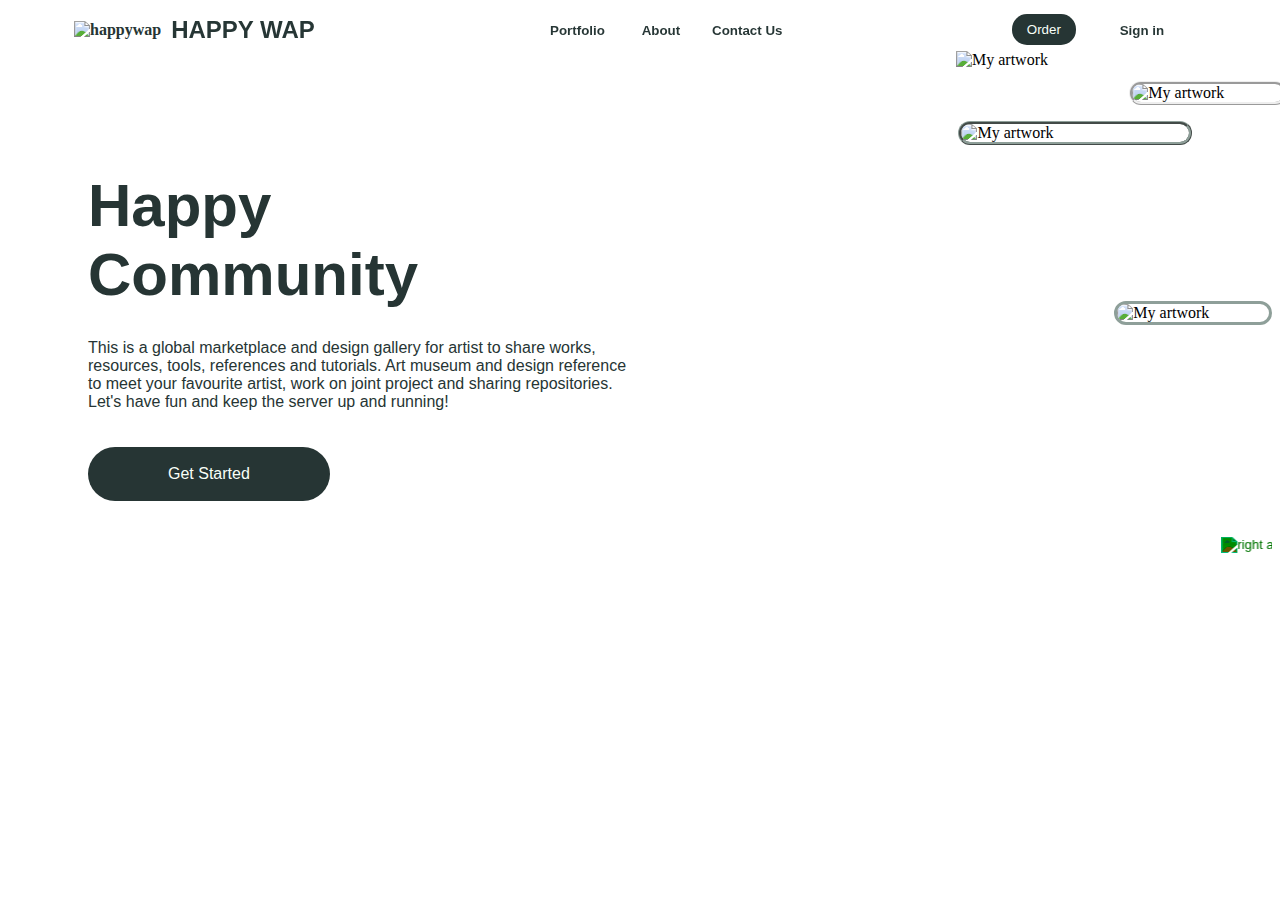
==== index.html @ a6a56e61 "Rename Happywap.html to index.html" ====
<!DOCTYPE html>
<html lang="en">

<head>
    <meta charset="UTF-8">
    <meta http-equiv="X-UA-Compatible" content="IE=edge">
    <meta name="viewport" content="width=device-width, initial-scale=1.0">
    <title>CONCEPT ART PORTFOLIO</title>
    <link rel="stylesheet" href="happywap.css">

    

    <link rel="stylesheet" href="./fontawesome-free-5.15.4-web/css/all.css">
</head>

<body>
    <div id="titlebar">
        <table class="bodytable">
            <tbody>
                <tr>
                    <td>
                        <table class="logo">
                            <tr>
                                <td><a href="./Happywap.html"><img src="Images/logo.png" alt="happywap" title="homepage"
                                            class="logo"></a></td>
                                <td>
                                    <form action="./Happywap.html"><button class="hpw">HAPPY WAP</button></form>
                                </td>
                            </tr>
                        </table>
                    </td>

                    <td>
                        <table class="tab">
                            <tr>
                                <td>
                                    <form action="./portfolio-page"><button class="btn">Portfolio</button></form>
                                </td>
                                <td>
                                    <form action="./About-me"><button class="btn">About</button></form>
                                </td>
                                <td>
                                    <form action="./contact-us"><button class="btn">Contact Us</button></form>
                                </td>
                            </tr>
                        </table>
                    </td>

                    <td>
                        <table class="icon">
                            <tr>
                                <td>
                                    <form action="./searchpage.html"><button class="icn"><i
                                                class="fa fa-search"></i></button></form>
                                </td>
                                <td>
                                    <form action="./shoppingpage.html"><button class="icn"><i
                                                class="fa fa-shopping-cart"></i></button></form>
                                </td>
                                <td>
                                    <form action="./paymentpage.html"><button class="icn"><i
                                                class="fa fa-wallet"></i></button></form>
                                </td>
                                <td>
                                    <form action="./orderpage.html"><button class="ord">Order</button></form>
                                </td>
                                <td>
                                    <form action="./sign-in"><button class="btn">Sign in</button></form>
                                </td>
                            </tr>
                        </table>
                    </td>
                </tr>

            </tbody>


        </table>
    </div>

    <div>
        <img src="Images/Comic-alien-smaller.png" alt="My artwork" class="comic">
    </div>

    <div id="HappyCo">
        <ol class="a">
            <li> Happy <br> Community</li>
        </ol>
    </div>
    <div id="Descr">
        <ol class="b">
            <li>
                This is a global marketplace and design gallery for artist to share works,<br>
                resources, tools, references and tutorials. Art museum and design reference <br>
                to meet your favourite artist, work on joint project and sharing repositories. <br>
                Let's have fun and keep the server up and running! <br>
            </li>
        </ol>

    </div>
    <div id="gets">
        <form action="./Login page.html"><button class="getstat">Get Started</button></form>
    </div>

    <div>
        <img src="Images/gangstar.png" alt="My artwork" class="gang">
        <img src="Images/hero-galll.png" alt="My artwork" class="herogl">
        <img src="Images/boondocks.png" alt="My artwork" class="boondocks">
    </div>

    <br>
    <br>
    <div>
        <marquee behavior="" direction=""><img src="Images/SVG/angle-double-right.svg" alt="right arrow" class="arrow">
            Reach out to me on the following platform: 
            &nbsp;&nbsp;<img src="Images/SVG/angle-right.svg" alt="ritearrow" class="arrow">
            <img src="Images/SVG/email.svg" alt="left arrow" class="arrow">
             Hussainartvector@gmail.com
            &nbsp;&nbsp;<img src="Images/SVG/facebook.svg" alt="facebook" class="arrow">
             web.facebook.com/brymezHD
            &nbsp;&nbsp;<img src="Images/SVG/link.svg" alt="coroflot" class="arrow">
             www.coroflot.com/stream/brymezart
            &nbsp;&nbsp;<img src="Images/SVG/twitter.svg" alt="twitter" class="arrow">
             @Hussainvector
            <img src="Images/SVG/angle-double-left.svg" alt="left arrow" class="arrow">
        </marquee>
    </div>
</body>

</html>
---- happywap.css ----
a:link {
    color: rgb(38, 53, 52);
    text-decoration: none;
    text-shadow: #000000;
    font-weight: bold;

}

a:hover {
    color: #318c89;
    text-decoration: none;
}

a:visited {
    color: rgb(80, 57, 57);
    text-decoration: none;
}

a:active {
    color: rgb(250, 125, 223);
    text-decoration: none;
}

button.btn {
    filter: invert(19%) sepia(8%) saturate(1238%) hue-rotate(127deg) brightness(90%) contrast(93%);
    font-family: Arial, Helvetica, sans-serif;
    font-weight: bold;
    background: none;
    border: none;
    color: #263534(248, 255, 250);
    border-radius: none;
    padding: none;
}

button.icn {
    filter: invert(17%) sepia(66%) saturate(391%) hue-rotate(129deg) brightness(52%) contrast(100%);
    font-family: Arial, Helvetica, sans-serif;
    font-weight: bold;
    background: none;
    border: none;
    color: #263534(248, 255, 250);
    border-radius: none;
    padding: none;
}

button.hpw:hover {
    color: #318c89;
    opacity: 0.6;
}
   /* filter: invert(45%) sepia(66%) saturate(391%) hue-rotate(129deg) brightness(90%) contrast(88%); faint green */
button.hpw {
    filter: invert(19%) sepia(8%) saturate(1238%) hue-rotate(127deg) brightness(90%) contrast(93%);
    font-size: x-large;
    font-family: 'Franklin Gothic Medium', 'Arial Narrow', Arial, sans-serif;
    font-weight: bolder;
    background: none;
    border: none;
    color: #e2fffd(248, 255, 250);
    border-radius: none;
    padding: none;
    border-radius: 0%;
}

button.btn:hover {
    color: #318c89;
}

button.ord {
    background-color: #263534;
    border: none;
    color: rgb(248, 255, 248);
    border-radius: 15px;
    padding: 8px 15px;
}

button.ord:hover {
    color: #318c89;
    opacity: 0.6;
}

button.getstat {
    background-color: #263534;
    text-align: center;
    border: none;
    color: rgb(248, 255, 248);
    border-radius: 50px;
    padding: 18px 80px;
    font-size: 16px;
    margin-top: 20px;
    cursor: pointer;
    display: inline-block;

}

button.getstat:hover {
    color: #318c89;
    opacity: 0.6;
}

marquee {
    font-family: Arial, Helvetica, sans-serif;
    color: #f5fffe;
    background-color: none;
    font-size: 13px;
}

img.logo {
    width: 90%;
    height: 90%;
}

body {
    background-position: center;
    background-attachment: fixed;
    background-position: center;
    background-repeat: no-repeat;
    background-size: cover;
    fill-opacity: 0.4;
    background-image: url(Images/bg\ blur.png);
    background-color: rgb(255, 255, 255)
}


img.gang {
    position: relative;
    width: 18%;
    height: 18%;
    margin-top: -380px;
    float: right;
    right: 80px;
    border: 3px solid #8e9f99;
    border-radius: 20px;
    z-index: 1;
    border-style: ridge
}

img.herogl {
    position: relative;
    width: 12%;
    height: 12%;
    float: right;
    margin-top: -420px;
    margin-right: -15px;
    z-index: 0;
    border: 3px solid #8e9f99, 0.2;
    border-radius: 20px;
    border-style: ridge;
}

img.boondocks {
    position: relative;
    width: 12%;
    height: 12%;
    float: right;
    margin-top: -200px;
    z-index: 2;
    border: 3px solid #8e9f99;
    border-radius: 20px;
    border-style: ridge
    border-op

}

img.comic {
    width: 25%;
    height: 25%;
    float: right;
}

img.arrow {
    width: 0.8%;
    height: 0.8%;
    filter: invert(78%) sepia(25%) saturate(4891%) hue-rotate(127deg) brightness(98%) contrast(101%);


}

table.bodytable {
    width: 100%;
}

table.icon {
    align-items: end;
    width: 80%;

}

table.tab {
    width: 70%;
    text-decoration-thickness: 20px;

}

i.fa {
    color: #263534;
}

table {
    max-width: 100%;
}

#titlebar {
    position: relative;
    left: none;
    font-weight: bolder;
    margin-left: 60px;
    color: #263534;
}

#HappyCo {
    position: relative;
    left: none;
    font-weight: bolder;
    font-size: 60px;
    margin-left: px;
    font-family: 'Trebuchet MS', 'Lucida Sans Unicode', 'Lucida Grande', 'Lucida Sans', Arial, sans-serif;
}

#gets {
    position: relative;
    left: none;
    font-weight: bold;
    margin-left: 80px;
    color: #263534;
}

ol.a {
    list-style-type: none;
    margin-left: 40px;
    margin-top: 120px;
    color: #263534;
}

#Descr {
    position: relative;
    left: none;
    font-weight: lighter;
    font-size: none;
    font-family: 'Trebuchet MS', 'Lucida Sans Unicode', 'Lucida Grande', 'Lucida Sans', Arial, sans-serif;
    text-align: justify;
}

ol.b {
    list-style-type: none;
    margin-top: -30px;
    margin-left: 40px;
    color: #263534;
}
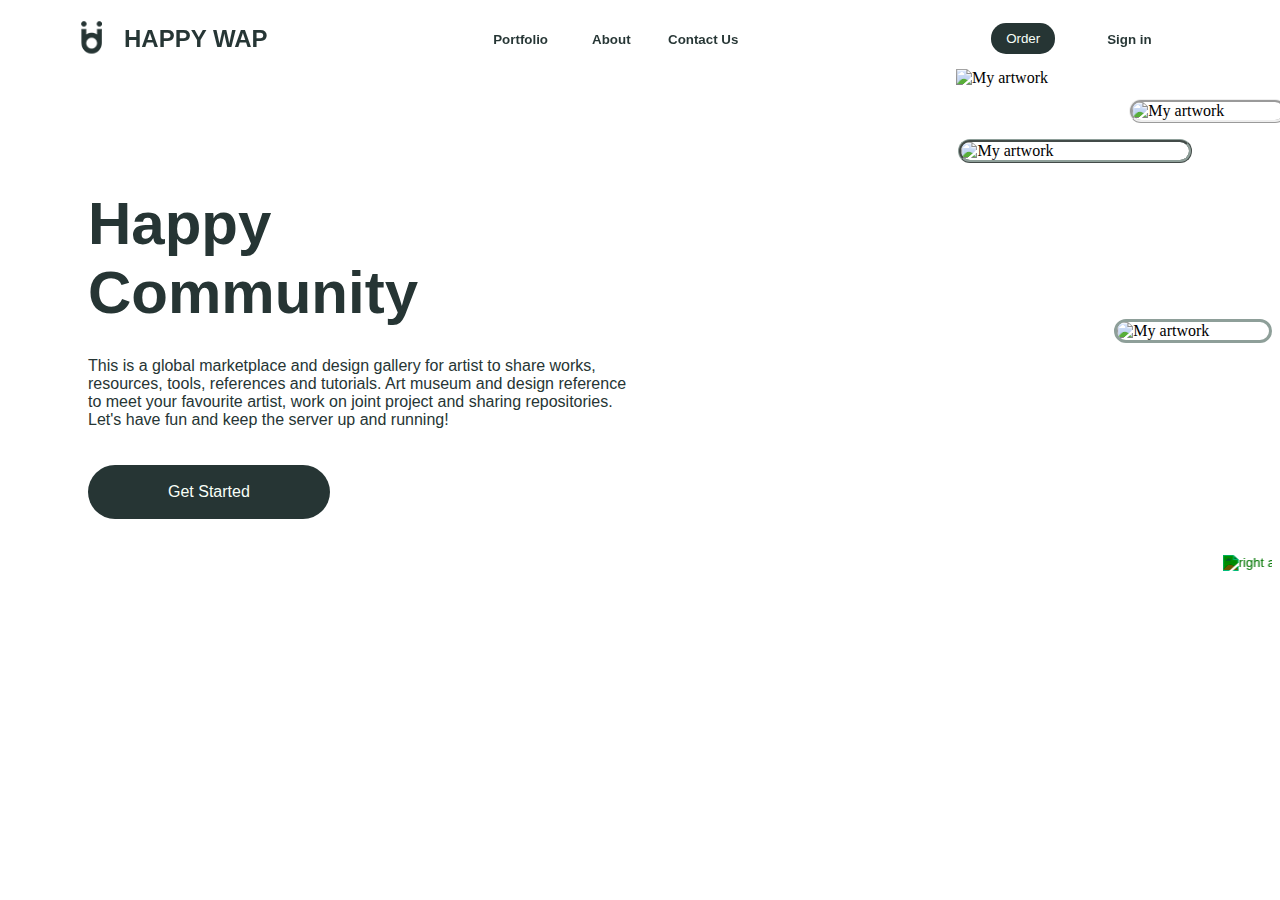
==== commit 54b2f097: "Update index.html" ====
--- a/index.html
+++ b/index.html
@@ -21,7 +21,7 @@
                     <td>
                         <table class="logo">
                             <tr>
-                                <td><a href="./Happywap.html"><img src="Images/logo.png" alt="happywap" title="homepage"
+                                <td><a href="./Happywap.html"><img src="logo.png" alt="happywap" title="homepage"
                                             class="logo"></a></td>
                                 <td>
                                     <form action="./Happywap.html"><button class="hpw">HAPPY WAP</button></form>
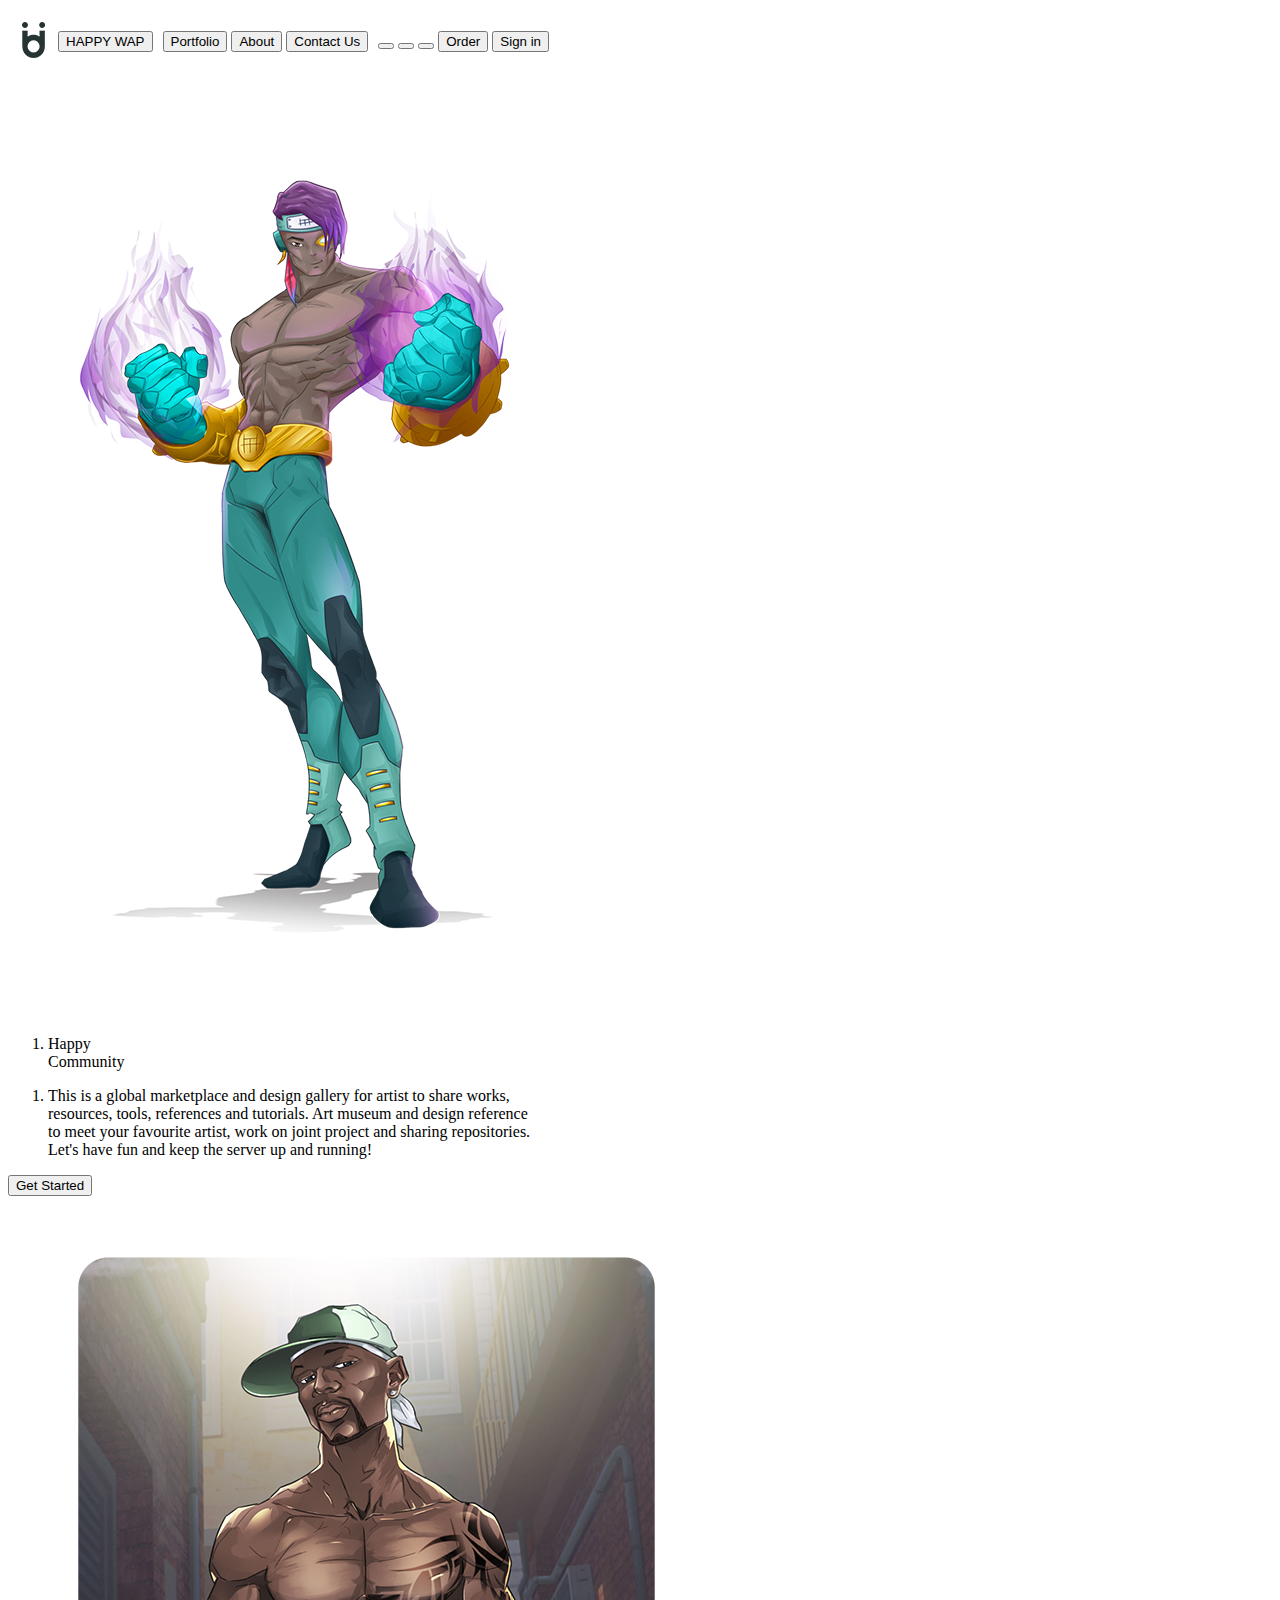
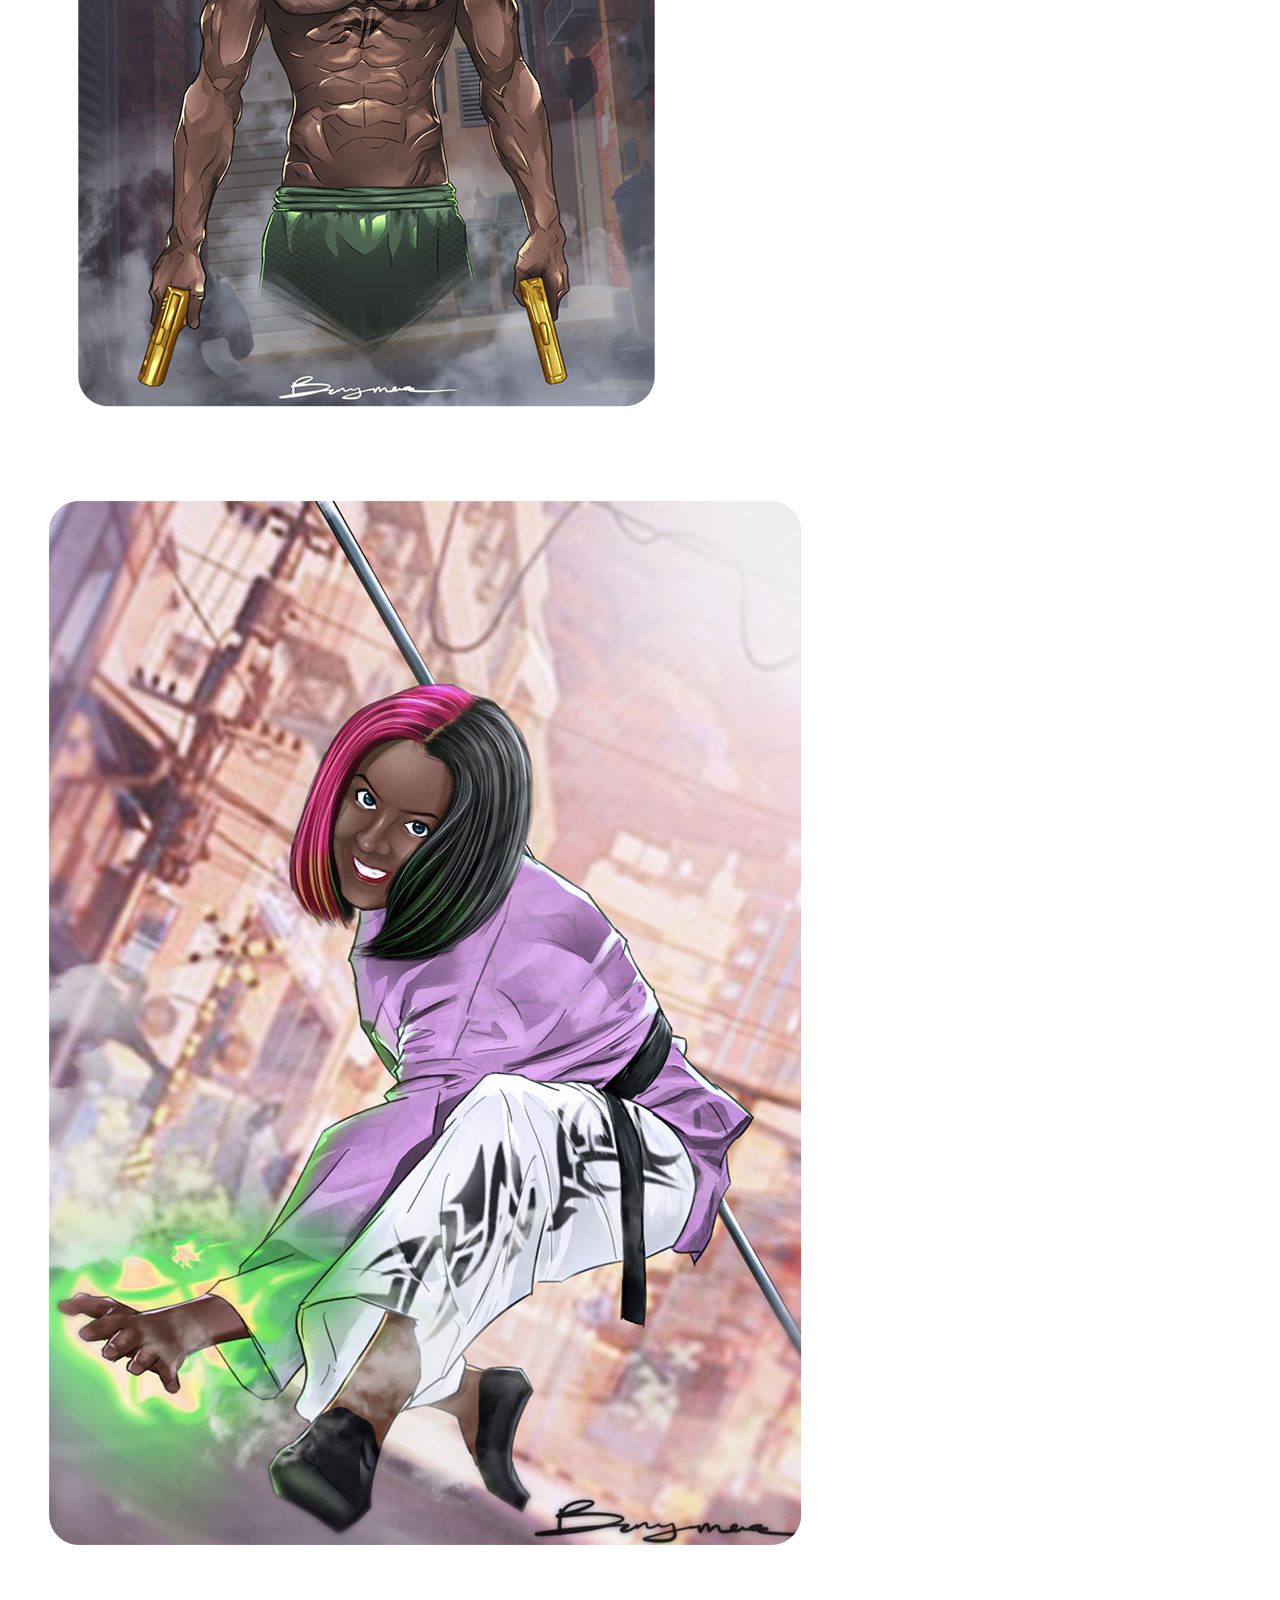
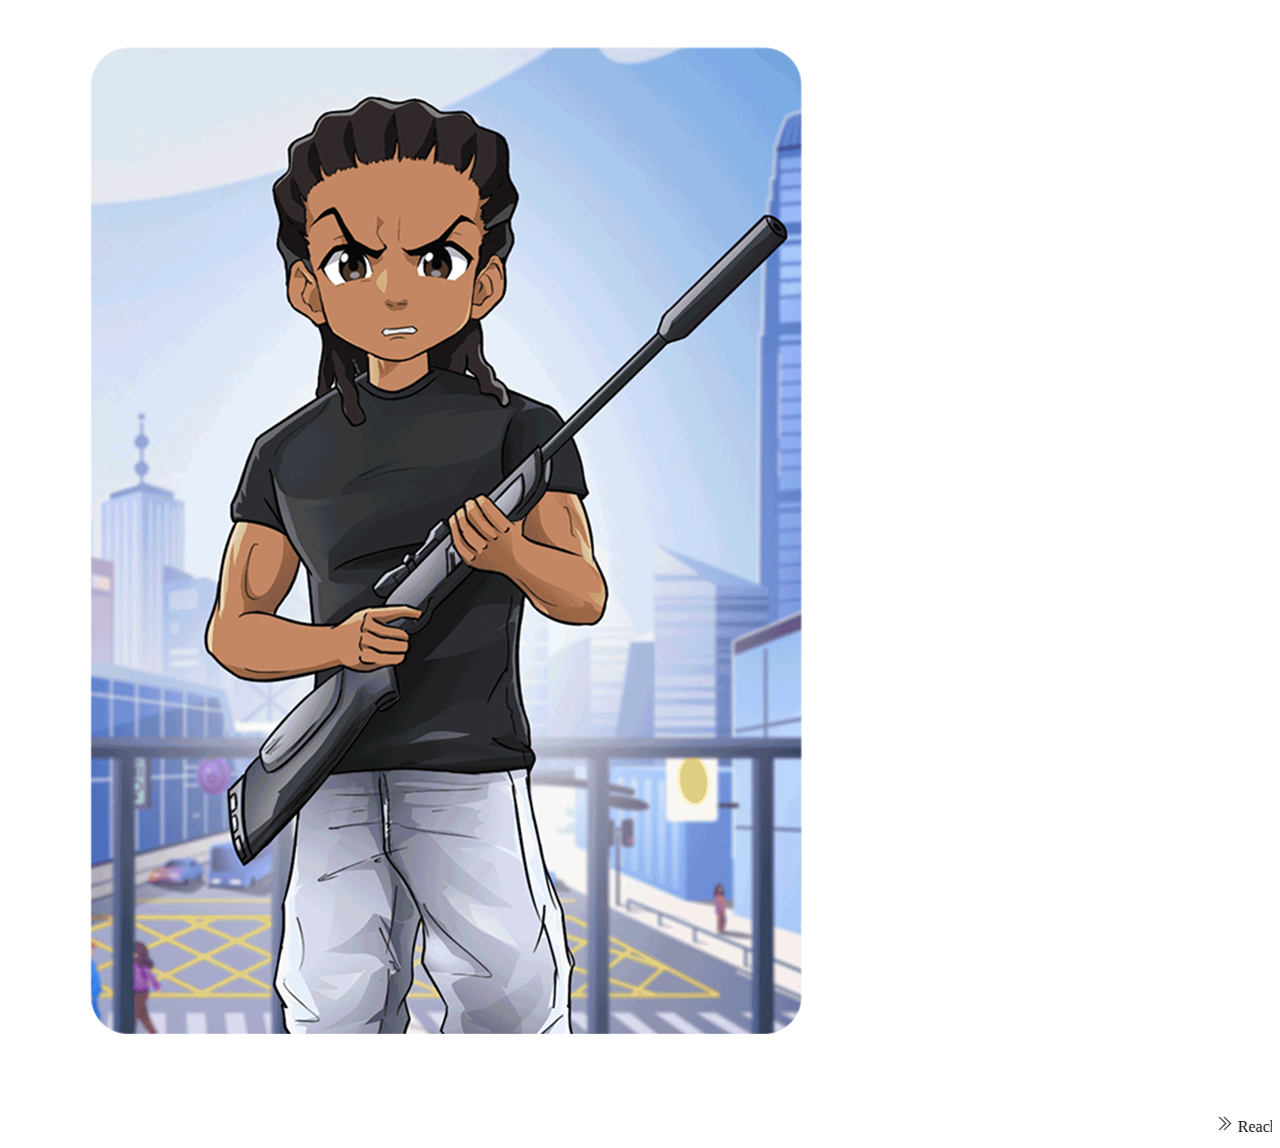
==== commit 7828c2d2: "Update index.html" ====
--- a/index.html
+++ b/index.html
@@ -6,7 +6,7 @@
     <meta http-equiv="X-UA-Compatible" content="IE=edge">
     <meta name="viewport" content="width=device-width, initial-scale=1.0">
     <title>CONCEPT ART PORTFOLIO</title>
-    <link rel="stylesheet" href="happywap.css">
+    <link rel="stylesheet" href="index.css">
 
     
 
@@ -21,7 +21,7 @@
                     <td>
                         <table class="logo">
                             <tr>
-                                <td><a href="./Happywap.html"><img src="logo.png" alt="happywap" title="homepage"
+                                <td><a href="/index.html"><img src="logo.png" alt="happywap" title="homepage"
                                             class="logo"></a></td>
                                 <td>
                                     <form action="./Happywap.html"><button class="hpw">HAPPY WAP</button></form>
@@ -79,7 +79,7 @@
     </div>
 
     <div>
-        <img src="Images/Comic-alien-smaller.png" alt="My artwork" class="comic">
+        <img src="Comic-alien-smaller.png" alt="My artwork" class="comic">
     </div>
 
     <div id="HappyCo">
@@ -99,30 +99,30 @@
 
     </div>
     <div id="gets">
-        <form action="./Login page.html"><button class="getstat">Get Started</button></form>
+        <form action="/Login page.html"><button class="getstat">Get Started</button></form>
     </div>
 
     <div>
-        <img src="Images/gangstar.png" alt="My artwork" class="gang">
-        <img src="Images/hero-galll.png" alt="My artwork" class="herogl">
-        <img src="Images/boondocks.png" alt="My artwork" class="boondocks">
+        <img src="gangstar.png" alt="My artwork" class="gang">
+        <img src="hero-galll.png" alt="My artwork" class="herogl">
+        <img src="boondocks.png" alt="My artwork" class="boondocks">
     </div>
 
     <br>
     <br>
     <div>
-        <marquee behavior="" direction=""><img src="Images/SVG/angle-double-right.svg" alt="right arrow" class="arrow">
+        <marquee behavior="" direction=""><img src="SVG/angle-double-right.svg" alt="right arrow" class="arrow">
             Reach out to me on the following platform: 
-            &nbsp;&nbsp;<img src="Images/SVG/angle-right.svg" alt="ritearrow" class="arrow">
-            <img src="Images/SVG/email.svg" alt="left arrow" class="arrow">
+            &nbsp;&nbsp;<img src="SVG/angle-right.svg" alt="ritearrow" class="arrow">
+            <img src="SVG/email.svg" alt="left arrow" class="arrow">
              Hussainartvector@gmail.com
-            &nbsp;&nbsp;<img src="Images/SVG/facebook.svg" alt="facebook" class="arrow">
+            &nbsp;&nbsp;<img src="SVG/facebook.svg" alt="facebook" class="arrow">
              web.facebook.com/brymezHD
-            &nbsp;&nbsp;<img src="Images/SVG/link.svg" alt="coroflot" class="arrow">
+            &nbsp;&nbsp;<img src="SVG/link.svg" alt="coroflot" class="arrow">
              www.coroflot.com/stream/brymezart
-            &nbsp;&nbsp;<img src="Images/SVG/twitter.svg" alt="twitter" class="arrow">
+            &nbsp;&nbsp;<img src="SVG/twitter.svg" alt="twitter" class="arrow">
              @Hussainvector
-            <img src="Images/SVG/angle-double-left.svg" alt="left arrow" class="arrow">
+            <img src="SVG/angle-double-left.svg" alt="left arrow" class="arrow">
         </marquee>
     </div>
 </body>
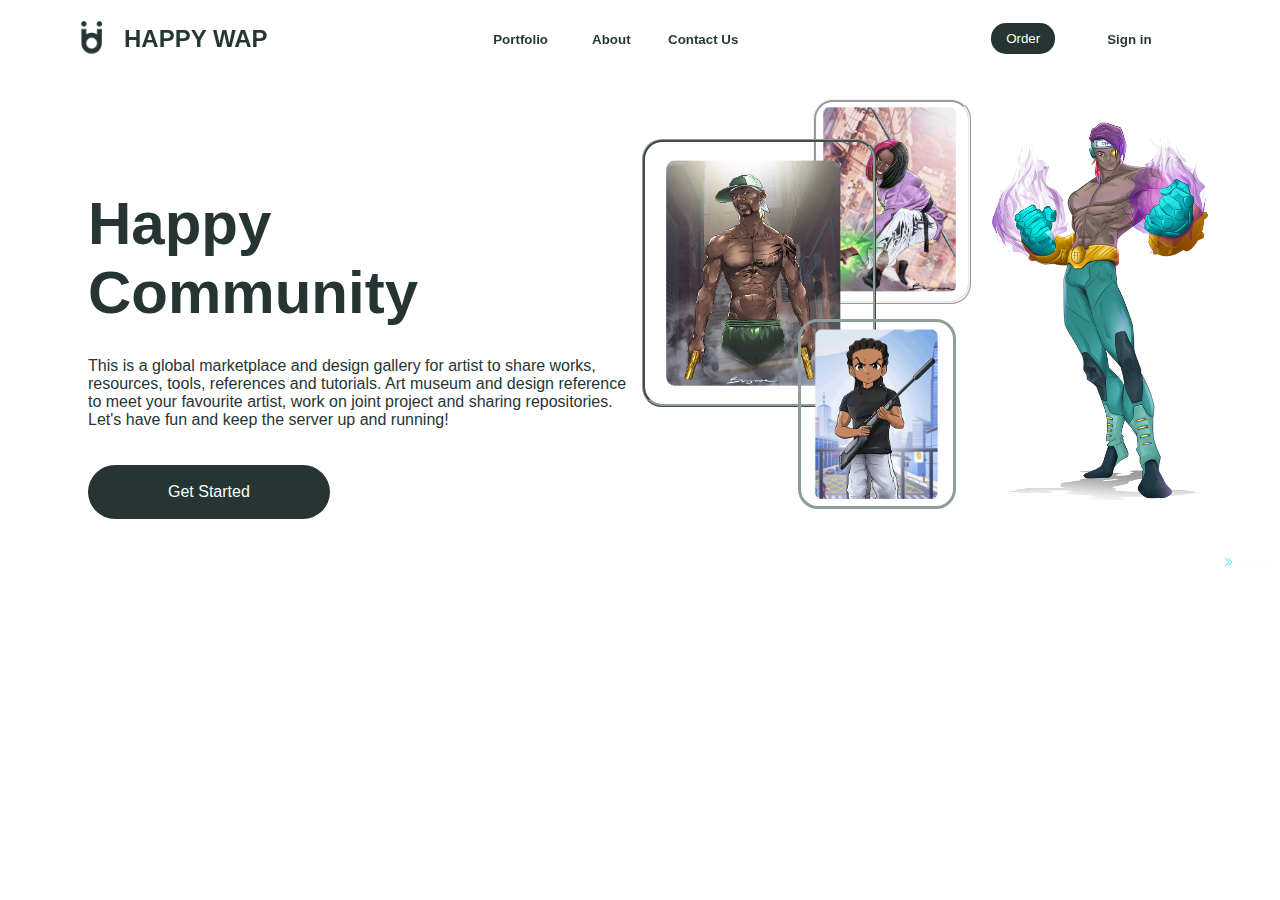
==== commit 06382c82: "Update index.html" ====
--- a/index.html
+++ b/index.html
@@ -99,7 +99,7 @@
 
     </div>
     <div id="gets">
-        <form action="/Login page.html"><button class="getstat">Get Started</button></form>
+        <form action="./Login page.html"><button class="getstat">Get Started</button></form>
     </div>
 
     <div>
--- a/index.css
+++ b/index.css
@@ -0,0 +1,249 @@
+a:link {
+    color: rgb(38, 53, 52);
+    text-decoration: none;
+    text-shadow: #000000;
+    font-weight: bold;
+
+}
+
+a:hover {
+    color: #318c89;
+    text-decoration: none;
+}
+
+a:visited {
+    color: rgb(80, 57, 57);
+    text-decoration: none;
+}
+
+a:active {
+    color: rgb(250, 125, 223);
+    text-decoration: none;
+}
+
+button.btn {
+    filter: invert(19%) sepia(8%) saturate(1238%) hue-rotate(127deg) brightness(90%) contrast(93%);
+    font-family: Arial, Helvetica, sans-serif;
+    font-weight: bold;
+    background: none;
+    border: none;
+    color: #263534(248, 255, 250);
+    border-radius: none;
+    padding: none;
+}
+
+button.icn {
+    filter: invert(17%) sepia(66%) saturate(391%) hue-rotate(129deg) brightness(52%) contrast(100%);
+    font-family: Arial, Helvetica, sans-serif;
+    font-weight: bold;
+    background: none;
+    border: none;
+    color: #263534(248, 255, 250);
+    border-radius: none;
+    padding: none;
+}
+
+button.hpw:hover {
+    color: #318c89;
+    opacity: 0.6;
+}
+   /* filter: invert(45%) sepia(66%) saturate(391%) hue-rotate(129deg) brightness(90%) contrast(88%); faint green */
+button.hpw {
+    filter: invert(19%) sepia(8%) saturate(1238%) hue-rotate(127deg) brightness(90%) contrast(93%);
+    font-size: x-large;
+    font-family: 'Franklin Gothic Medium', 'Arial Narrow', Arial, sans-serif;
+    font-weight: bolder;
+    background: none;
+    border: none;
+    color: #e2fffd(248, 255, 250);
+    border-radius: none;
+    padding: none;
+    border-radius: 0%;
+}
+
+button.btn:hover {
+    color: #318c89;
+}
+
+button.ord {
+    background-color: #263534;
+    border: none;
+    color: rgb(248, 255, 248);
+    border-radius: 15px;
+    padding: 8px 15px;
+}
+
+button.ord:hover {
+    color: #318c89;
+    opacity: 0.6;
+}
+
+button.getstat {
+    background-color: #263534;
+    text-align: center;
+    border: none;
+    color: rgb(248, 255, 248);
+    border-radius: 50px;
+    padding: 18px 80px;
+    font-size: 16px;
+    margin-top: 20px;
+    cursor: pointer;
+    display: inline-block;
+
+}
+
+button.getstat:hover {
+    color: #318c89;
+    opacity: 0.6;
+}
+
+marquee {
+    font-family: Arial, Helvetica, sans-serif;
+    color: #f5fffe;
+    background-color: none;
+    font-size: 13px;
+}
+
+img.logo {
+    width: 90%;
+    height: 90%;
+}
+
+body {
+    background-position: center;
+    background-attachment: fixed;
+    background-position: center;
+    background-repeat: no-repeat;
+    background-size: cover;
+    fill-opacity: 0.4;
+    background-image: url(/bg blur.png);
+    background-color: rgb(255, 255, 255)
+}
+
+
+img.gang {
+    position: relative;
+    width: 18%;
+    height: 18%;
+    margin-top: -380px;
+    float: right;
+    right: 80px;
+    border: 3px solid #8e9f99;
+    border-radius: 20px;
+    z-index: 1;
+    border-style: ridge
+}
+
+img.herogl {
+    position: relative;
+    width: 12%;
+    height: 12%;
+    float: right;
+    margin-top: -420px;
+    margin-right: -15px;
+    z-index: 0;
+    border: 3px solid #8e9f99, 0.2;
+    border-radius: 20px;
+    border-style: ridge;
+}
+
+img.boondocks {
+    position: relative;
+    width: 12%;
+    height: 12%;
+    float: right;
+    margin-top: -200px;
+    z-index: 2;
+    border: 3px solid #8e9f99;
+    border-radius: 20px;
+    border-style: ridge
+    border-op
+
+}
+
+img.comic {
+    width: 25%;
+    height: 25%;
+    float: right;
+}
+
+img.arrow {
+    width: 0.8%;
+    height: 0.8%;
+    filter: invert(78%) sepia(25%) saturate(4891%) hue-rotate(127deg) brightness(98%) contrast(101%);
+
+
+}
+
+table.bodytable {
+    width: 100%;
+}
+
+table.icon {
+    align-items: end;
+    width: 80%;
+
+}
+
+table.tab {
+    width: 70%;
+    text-decoration-thickness: 20px;
+
+}
+
+i.fa {
+    color: #263534;
+}
+
+table {
+    max-width: 100%;
+}
+
+#titlebar {
+    position: relative;
+    left: none;
+    font-weight: bolder;
+    margin-left: 60px;
+    color: #263534;
+}
+
+#HappyCo {
+    position: relative;
+    left: none;
+    font-weight: bolder;
+    font-size: 60px;
+    margin-left: px;
+    font-family: 'Trebuchet MS', 'Lucida Sans Unicode', 'Lucida Grande', 'Lucida Sans', Arial, sans-serif;
+}
+
+#gets {
+    position: relative;
+    left: none;
+    font-weight: bold;
+    margin-left: 80px;
+    color: #263534;
+}
+
+ol.a {
+    list-style-type: none;
+    margin-left: 40px;
+    margin-top: 120px;
+    color: #263534;
+}
+
+#Descr {
+    position: relative;
+    left: none;
+    font-weight: lighter;
+    font-size: none;
+    font-family: 'Trebuchet MS', 'Lucida Sans Unicode', 'Lucida Grande', 'Lucida Sans', Arial, sans-serif;
+    text-align: justify;
+}
+
+ol.b {
+    list-style-type: none;
+    margin-top: -30px;
+    margin-left: 40px;
+    color: #263534;
+}
+
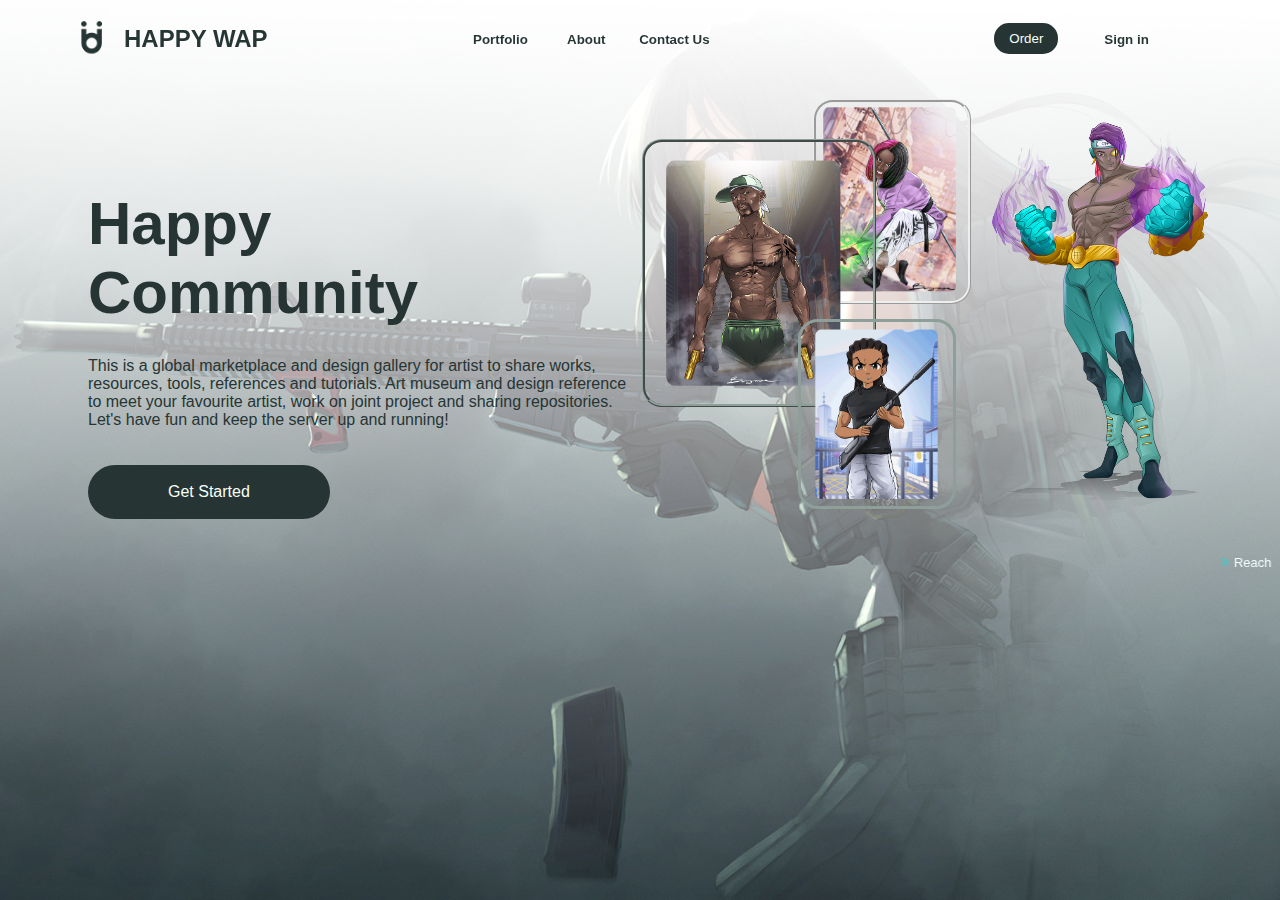
==== commit d8f25c7b: "Update index.html" ====
--- a/index.html
+++ b/index.html
@@ -10,7 +10,7 @@
 
     
 
-    <link rel="stylesheet" href="./fontawesome-free-5.15.4-web/css/all.css">
+    <link rel="stylesheet" href="./css/all.css">
 </head>
 
 <body>
@@ -99,7 +99,7 @@
 
     </div>
     <div id="gets">
-        <form action="./Login page.html"><button class="getstat">Get Started</button></form>
+        <form action="Login page.html"><button class="getstat">Get Started</button></form>
     </div>
 
     <div>
--- a/index.css
+++ b/index.css
@@ -116,7 +116,7 @@
     background-repeat: no-repeat;
     background-size: cover;
     fill-opacity: 0.4;
-    background-image: url(/bg blur.png);
+    background-image: url(./bg\ blur.png);
     background-color: rgb(255, 255, 255)
 }
 
